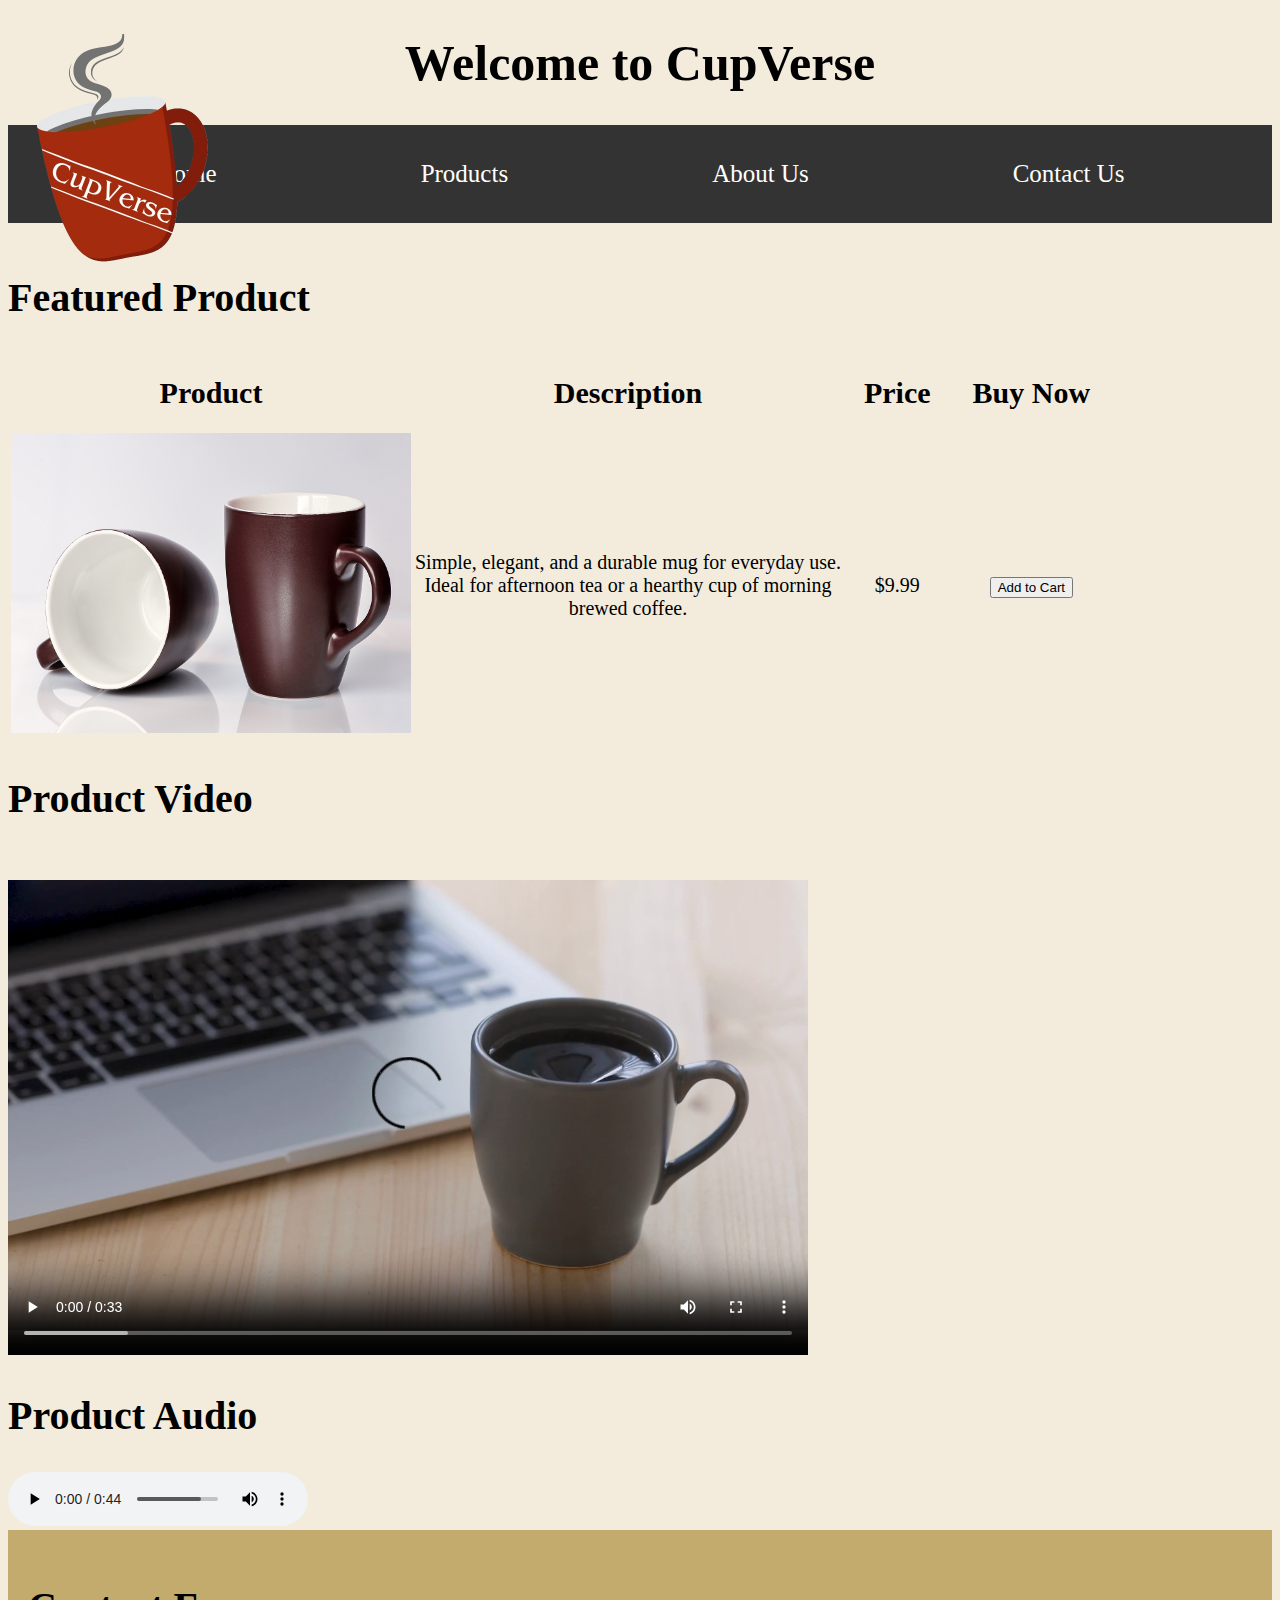
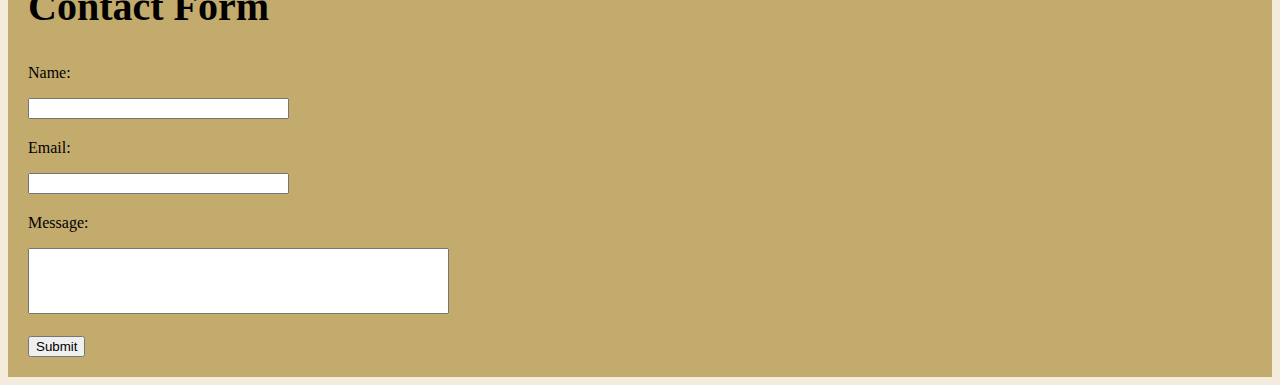
==== index.html @ bcd429bd "Add files via upload" ====
<!DOCTYPE html>
<html lang="en">

	<head>

		<meta charset="UTF-8">
		<meta name="viewport" content="width=device-width, initial-scale=1.0">
		<title>Welcome to CupVerse</title>
		<link rel="stylesheet" href="index.css">
	</head>

	<body>
		<a href="index.html"><img class = "logo" src = "CupVerse_logo.png" width = 250 height = 250 alt = "To Index"></a>
		<header>
			<h1 style = "text-align: center;">Welcome to CupVerse</h1>
		</header>

		<nav>
			<ul>
				<li><a href="home.html">Home</a></li>
				<li><a href="products.html">Products</a></li> 
				<li><a href="about.html">About Us</a></li>
				<li><a href="contact.html">Contact Us</a></li>
			</ul>
		</nav>
		<br>
		<h2>Featured Product</h2>
			<table>
				<thead>
					<tr>
						<td class = "tablehead">Product</td>
						<td class = "tablehead">Description</td>
						<td class = "tablehead">Price</td>
						<td class = "tablehead">Buy Now</td>
					</tr>
				</thead>
				<tbody>
					<tr>
						<td class = "tablebody"><img src = "mugs.jpg" width = 400 height = 300 alt = "Cupverse Mug"></td>
						<td class = "tablebody">Simple, elegant, and a durable mug for everyday use. 
						<br>Ideal for afternoon tea or a hearthy cup of morning 
						<br>brewed coffee.</td>
						<td class = "tablebody">$9.99</td>
						<td class = "tablebody"><button class="button">Add to Cart</button></td>
					</tr>
				</tbody>
			</table>
		<h2>Product Video</h2>
		<video width = 800 height = 500 controls>
			<source src = "mug_video_index.mp4" type = "video/mp4">
		</video>
		<h2>Product Audio</h2>
		<audio controls>
			<source src = "mug_audio_index.mp3" type = "audio/mpeg">
		</audio>
		<br>
		<footer>
		<h2>Contact Form</h2>
		<p>Name:</p>
		<textarea name="name" id="name" rows="1" cols="30"></textarea>
		<br>
		<p>Email:</p>
		<textarea name="email" id="email" rows="1" cols="30"></textarea>
		<br>
		<p>Message:</p>
		<textarea name="message" id="message" rows="4" cols="50"></textarea>
		<br>
		<br>
		<button class="button">Submit</button>
		<br>
		</footer>
	</body>
</html>
---- index.css ----
body {
	background-color: hsla(40, 49%, 82%, 0.5);
}
.logo {
	position: absolute;
	left:0;
	top:20;
}
nav {
  background-color: #333;
  padding: 20px;
  text-align: center;
}
nav ul {
  list-style: none;
  margin: 0;
  padding: 0;
}

nav ul li {
  display: inline-block;
}

nav ul li a {
  display: block;
  color: #fff;
  text-decoration: none;
  padding: 15px;
  font-size: 25px;
  padding-right: 100px;
  padding-left: 100px;
}

nav ul li a:hover {
  background-color: #555;
}
h1 {
	font-size: 50px;
}
td {
	text-align: center;
}
.tablehead{
	font-size: 30px;
	padding: 20px;
	font-weight: bold;
}
.tablebody{
	font-size: 20px;
}
h2{
	font-size: 40px;
}
footer{
	background-color: hsla(45, 66%, 38%, 0.6);
	padding: 20px;
}
textarea {
  resize: none;
}
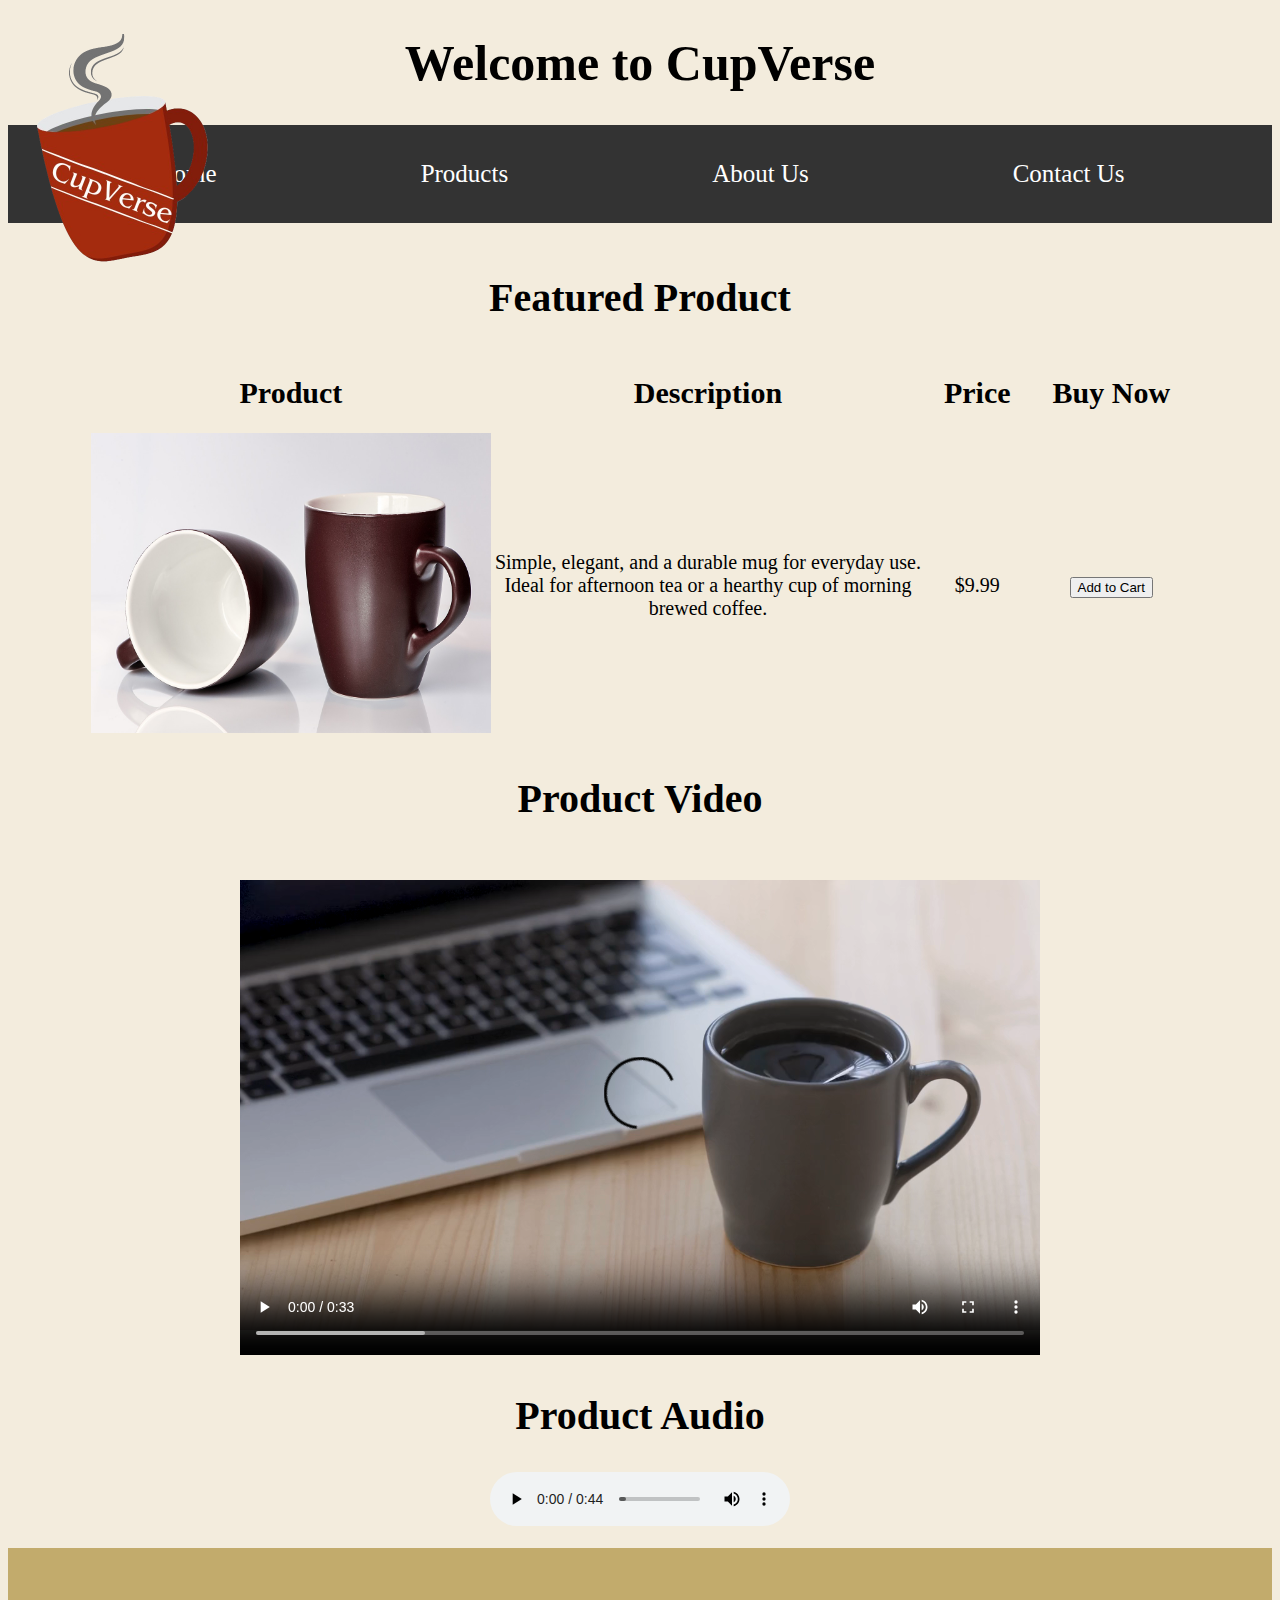
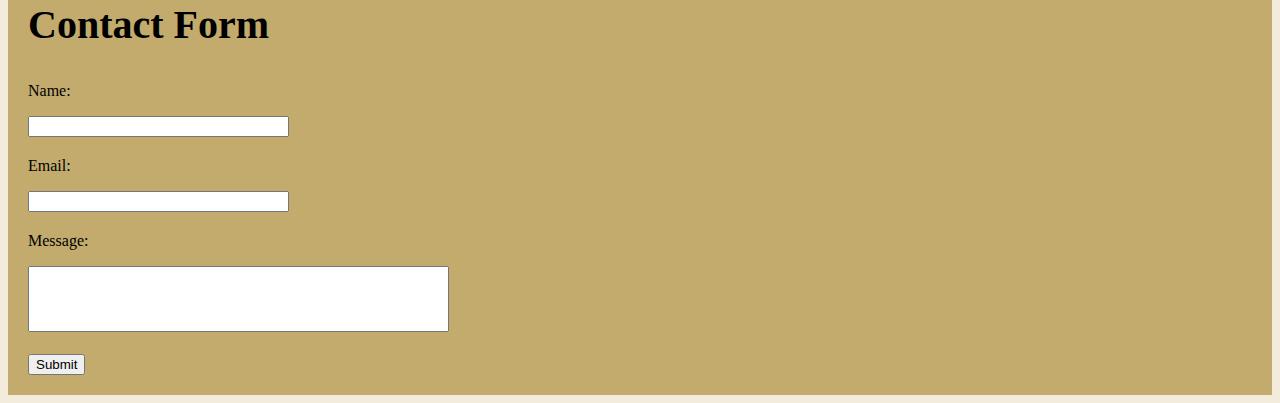
==== commit 6e887626: "index.html" ====
--- a/index.html
+++ b/index.html
@@ -24,6 +24,7 @@
 			</ul>
 		</nav>
 		<br>
+		<center>
 		<h2>Featured Product</h2>
 			<table>
 				<thead>
@@ -53,6 +54,7 @@
 		<audio controls>
 			<source src = "mug_audio_index.mp3" type = "audio/mpeg">
 		</audio>
+		</center>
 		<br>
 		<footer>
 		<h2>Contact Form</h2>
@@ -70,4 +72,4 @@
 		<br>
 		</footer>
 	</body>
-</html>+</html>
